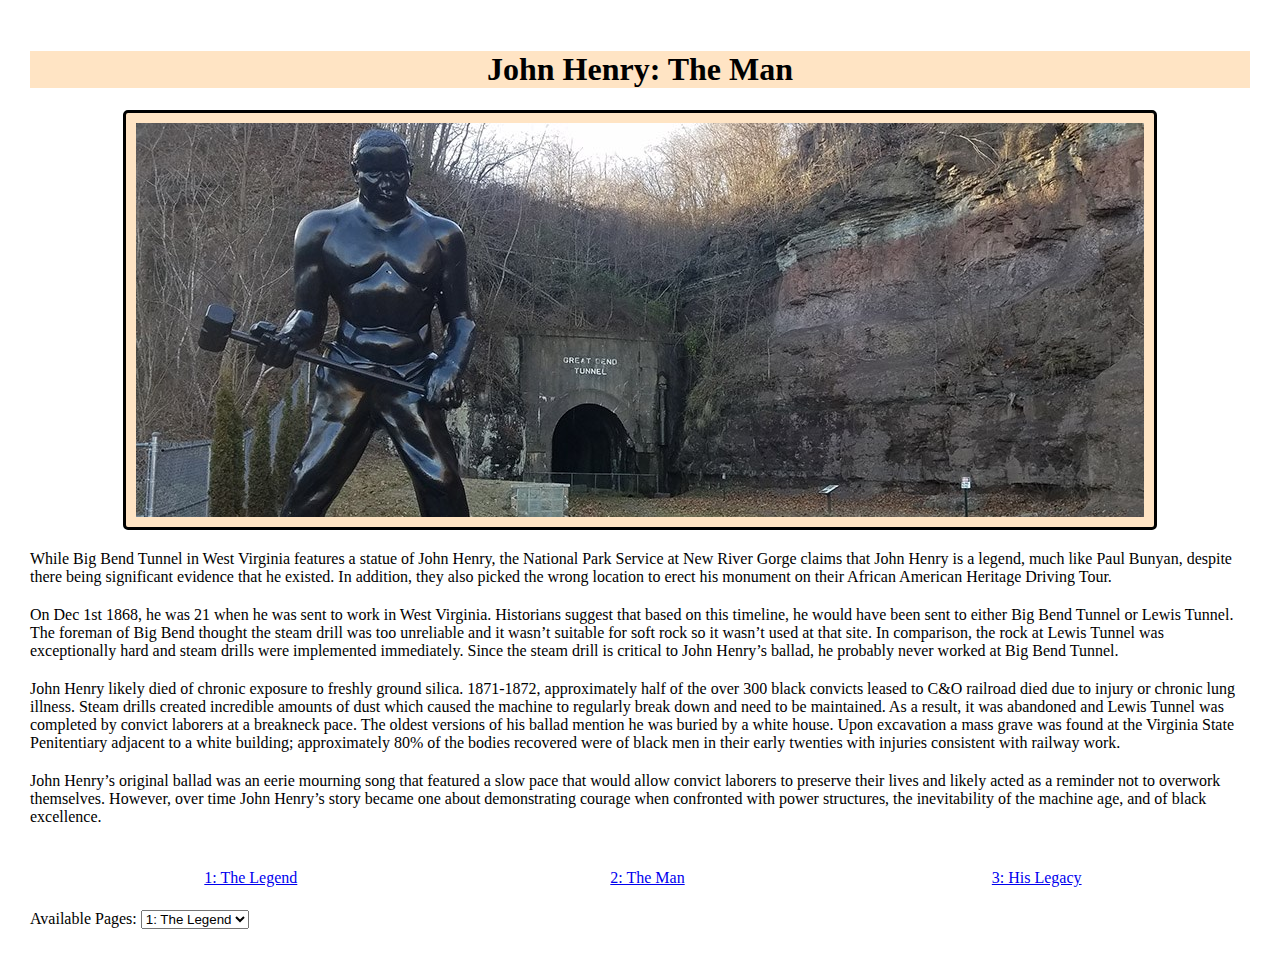
==== legacy.html @ 07477388 "My service dog Hunter has buttons and he told me I was bullying myself XD. I'll finish this in the m" ====
<!DOCTYPE html>
<html>
<head>
<link href="./style.css" rel="stylesheet"  type="text/css"/>
<title>index</title>
</head>
<body>

<h1>John Henry: The Man</h1>

<img src="tunnel.jpg" alt="tunnel" class="center">
<span></span>
While Big Bend Tunnel in West Virginia features a statue of John Henry, the National Park Service at New River Gorge claims that John Henry is a legend, much like Paul Bunyan, despite there being significant evidence that he existed. In addition, they also picked the wrong location to erect his monument on their African American Heritage Driving Tour.
<span></span>
On Dec 1st 1868, he was 21 when he was sent to work in West Virginia. Historians suggest that based on this timeline, he would have been sent to either Big Bend Tunnel or Lewis Tunnel. The foreman of Big Bend thought the steam drill was too unreliable and it wasn’t suitable for soft rock so it wasn’t used at that site. In comparison, the rock at Lewis Tunnel was exceptionally hard and steam drills were implemented immediately. Since the steam drill is critical to John Henry’s ballad, he probably never worked at Big Bend Tunnel.
<span></span>
John Henry likely died of chronic exposure to freshly ground silica. 1871-1872, approximately half of the over 300 black convicts leased to C&O railroad died due to injury or chronic lung illness. Steam drills created incredible amounts of dust which caused the machine to regularly break down and need to be maintained. As a result, it was abandoned and Lewis Tunnel was completed by convict laborers at a breakneck pace. The oldest versions of his ballad mention he was buried by a white house. Upon excavation a mass grave was found at the Virginia State Penitentiary adjacent to a white building; approximately 80% of the bodies recovered were of black men in their early twenties with injuries consistent with railway work. 
<span></span>
John Henry’s original ballad was an eerie mourning song that featured a slow pace that would allow convict laborers to preserve their lives and likely acted as a reminder not to overwork themselves. However, over time John Henry’s story became one about demonstrating courage when confronted with power structures, the inevitability of the machine age, and of black excellence. 
<span></span>
<span></span>
</body>
<table style="width:100%">
    <tr>
      <td><a href="index.asp">1: The Legend</a></td>
      <td><a href="man.asp">2: The Man</a></td>
      <td><a href="legacy.asp">3: His Legacy</a></td>
    </tr>
  </table>
  <span></span>
  <label for="Pages">Available Pages:</label>
<select name="Pages" id="page">
  <option value="index.asp">1: The Legend</option>
  <option value="man.asp">2: The Man</option>
  <option value="legacy.asp">3: His Legacy</option>
</select>
</html>
---- style.css ----
h1 {
	background-color: bisque;
	color: black;
	text-align: center;
  }

  img {
	background-color: bisque;
	border: 3px solid black;
	display: block;
	margin-left: auto;
	margin-right: auto;
	border-radius: 5px;
	padding: 10px;
	width: "25%"
  }
  p {
	margin: 20px;
	text-align: center 

  }

  body {
	margin: 20px;
	padding: 10px;
	text-align: left 
  }

  span {
	content: '';
	width: 100%;
	height: 1em;
	display: inline-block;
  }

table{
	text-align: center;
}
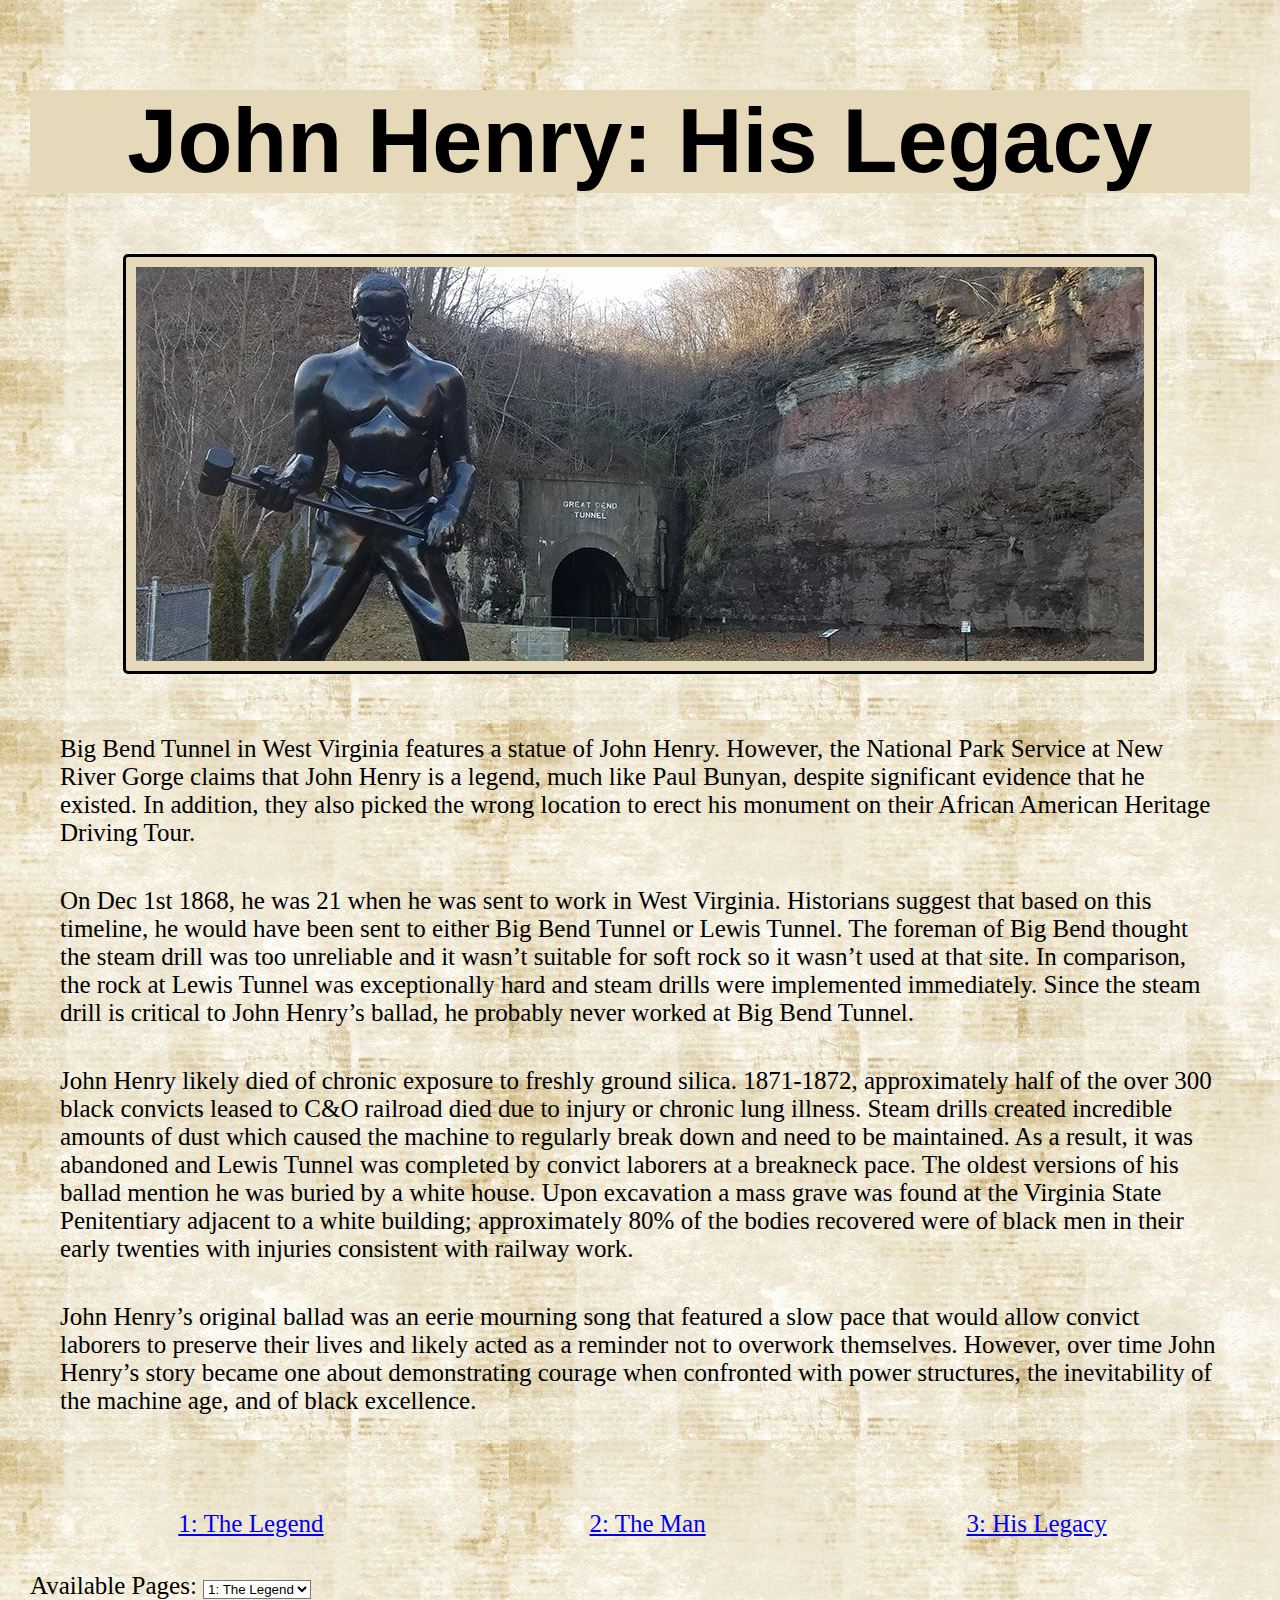
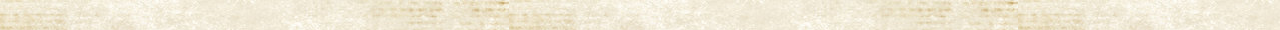
==== commit ea0c95b7: "Final!!!" ====
--- a/legacy.html
+++ b/legacy.html
@@ -6,17 +6,14 @@
 </head>
 <body>
 
-<h1>John Henry: The Man</h1>
+<h1>John Henry: His Legacy</h1>
 
 <img src="tunnel.jpg" alt="tunnel" class="center">
 <span></span>
-While Big Bend Tunnel in West Virginia features a statue of John Henry, the National Park Service at New River Gorge claims that John Henry is a legend, much like Paul Bunyan, despite there being significant evidence that he existed. In addition, they also picked the wrong location to erect his monument on their African American Heritage Driving Tour.
-<span></span>
-On Dec 1st 1868, he was 21 when he was sent to work in West Virginia. Historians suggest that based on this timeline, he would have been sent to either Big Bend Tunnel or Lewis Tunnel. The foreman of Big Bend thought the steam drill was too unreliable and it wasn’t suitable for soft rock so it wasn’t used at that site. In comparison, the rock at Lewis Tunnel was exceptionally hard and steam drills were implemented immediately. Since the steam drill is critical to John Henry’s ballad, he probably never worked at Big Bend Tunnel.
-<span></span>
-John Henry likely died of chronic exposure to freshly ground silica. 1871-1872, approximately half of the over 300 black convicts leased to C&O railroad died due to injury or chronic lung illness. Steam drills created incredible amounts of dust which caused the machine to regularly break down and need to be maintained. As a result, it was abandoned and Lewis Tunnel was completed by convict laborers at a breakneck pace. The oldest versions of his ballad mention he was buried by a white house. Upon excavation a mass grave was found at the Virginia State Penitentiary adjacent to a white building; approximately 80% of the bodies recovered were of black men in their early twenties with injuries consistent with railway work. 
-<span></span>
-John Henry’s original ballad was an eerie mourning song that featured a slow pace that would allow convict laborers to preserve their lives and likely acted as a reminder not to overwork themselves. However, over time John Henry’s story became one about demonstrating courage when confronted with power structures, the inevitability of the machine age, and of black excellence. 
+<p id="on">Big Bend Tunnel in West Virginia features a statue of John Henry. However, the National Park Service at New River Gorge claims that John Henry is a legend, much like Paul Bunyan, despite significant evidence that he existed. In addition, they also picked the wrong location to erect his monument on their African American Heritage Driving Tour.</p>
+<p id="on">On Dec 1st 1868, he was 21 when he was sent to work in West Virginia. Historians suggest that based on this timeline, he would have been sent to either Big Bend Tunnel or Lewis Tunnel. The foreman of Big Bend thought the steam drill was too unreliable and it wasn’t suitable for soft rock so it wasn’t used at that site. In comparison, the rock at Lewis Tunnel was exceptionally hard and steam drills were implemented immediately. Since the steam drill is critical to John Henry’s ballad, he probably never worked at Big Bend Tunnel.</p>
+<p id="on">John Henry likely died of chronic exposure to freshly ground silica. 1871-1872, approximately half of the over 300 black convicts leased to C&O railroad died due to injury or chronic lung illness. Steam drills created incredible amounts of dust which caused the machine to regularly break down and need to be maintained. As a result, it was abandoned and Lewis Tunnel was completed by convict laborers at a breakneck pace. The oldest versions of his ballad mention he was buried by a white house. Upon excavation a mass grave was found at the Virginia State Penitentiary adjacent to a white building; approximately 80% of the bodies recovered were of black men in their early twenties with injuries consistent with railway work. </p>
+<p id="on">John Henry’s original ballad was an eerie mourning song that featured a slow pace that would allow convict laborers to preserve their lives and likely acted as a reminder not to overwork themselves. However, over time John Henry’s story became one about demonstrating courage when confronted with power structures, the inevitability of the machine age, and of black excellence. </p>
 <span></span>
 <span></span>
 </body>
--- a/style.css
+++ b/style.css
@@ -1,12 +1,14 @@
 h1 {
-	background-color: bisque;
-	color: black;
+	background-color: #e5d9b9;
+	color: #000000;
 	text-align: center;
+	font-family: 'Gill Sans', 'Gill Sans MT', Calibri, 'Trebuchet MS', sans-serif;
+	font-size: 90px; 
   }
 
   img {
-	background-color: bisque;
-	border: 3px solid black;
+	background-color: #e5d9b9;
+	border: 3px solid #000000;
 	display: block;
 	margin-left: auto;
 	margin-right: auto;
@@ -16,14 +18,20 @@
   }
   p {
 	margin: 20px;
-	text-align: center 
+	text-align: center;
+	font-family: 'Times New Roman', Times, serif;
+	font-size: 25px; 
+
 
   }
 
   body {
+	background-image: url("newspaper.jpg");
 	margin: 20px;
 	padding: 10px;
-	text-align: left 
+	text-align: left;
+	font-family: 'Times New Roman', Times, serif;
+	font-size: 25px; 
   }
 
   span {
@@ -35,4 +43,30 @@
 
 table{
 	text-align: center;
+}
+
+select{
+	background-color: #ffffff;
+}
+select :hover{
+	text-shadow: #000000;
+}
+
+ol{
+	font-family: 'Times New Roman', Times, serif;
+	font-size: 25px;
+}
+
+img.left{
+	text-align: left;
+	width: 200px;
+	width: 400px;
+}
+
+#on{
+	margin: 20px;
+	padding: 10px;
+	text-align: left;
+	font-family: 'Times New Roman', Times, serif;
+	font-size: 25px; 
 }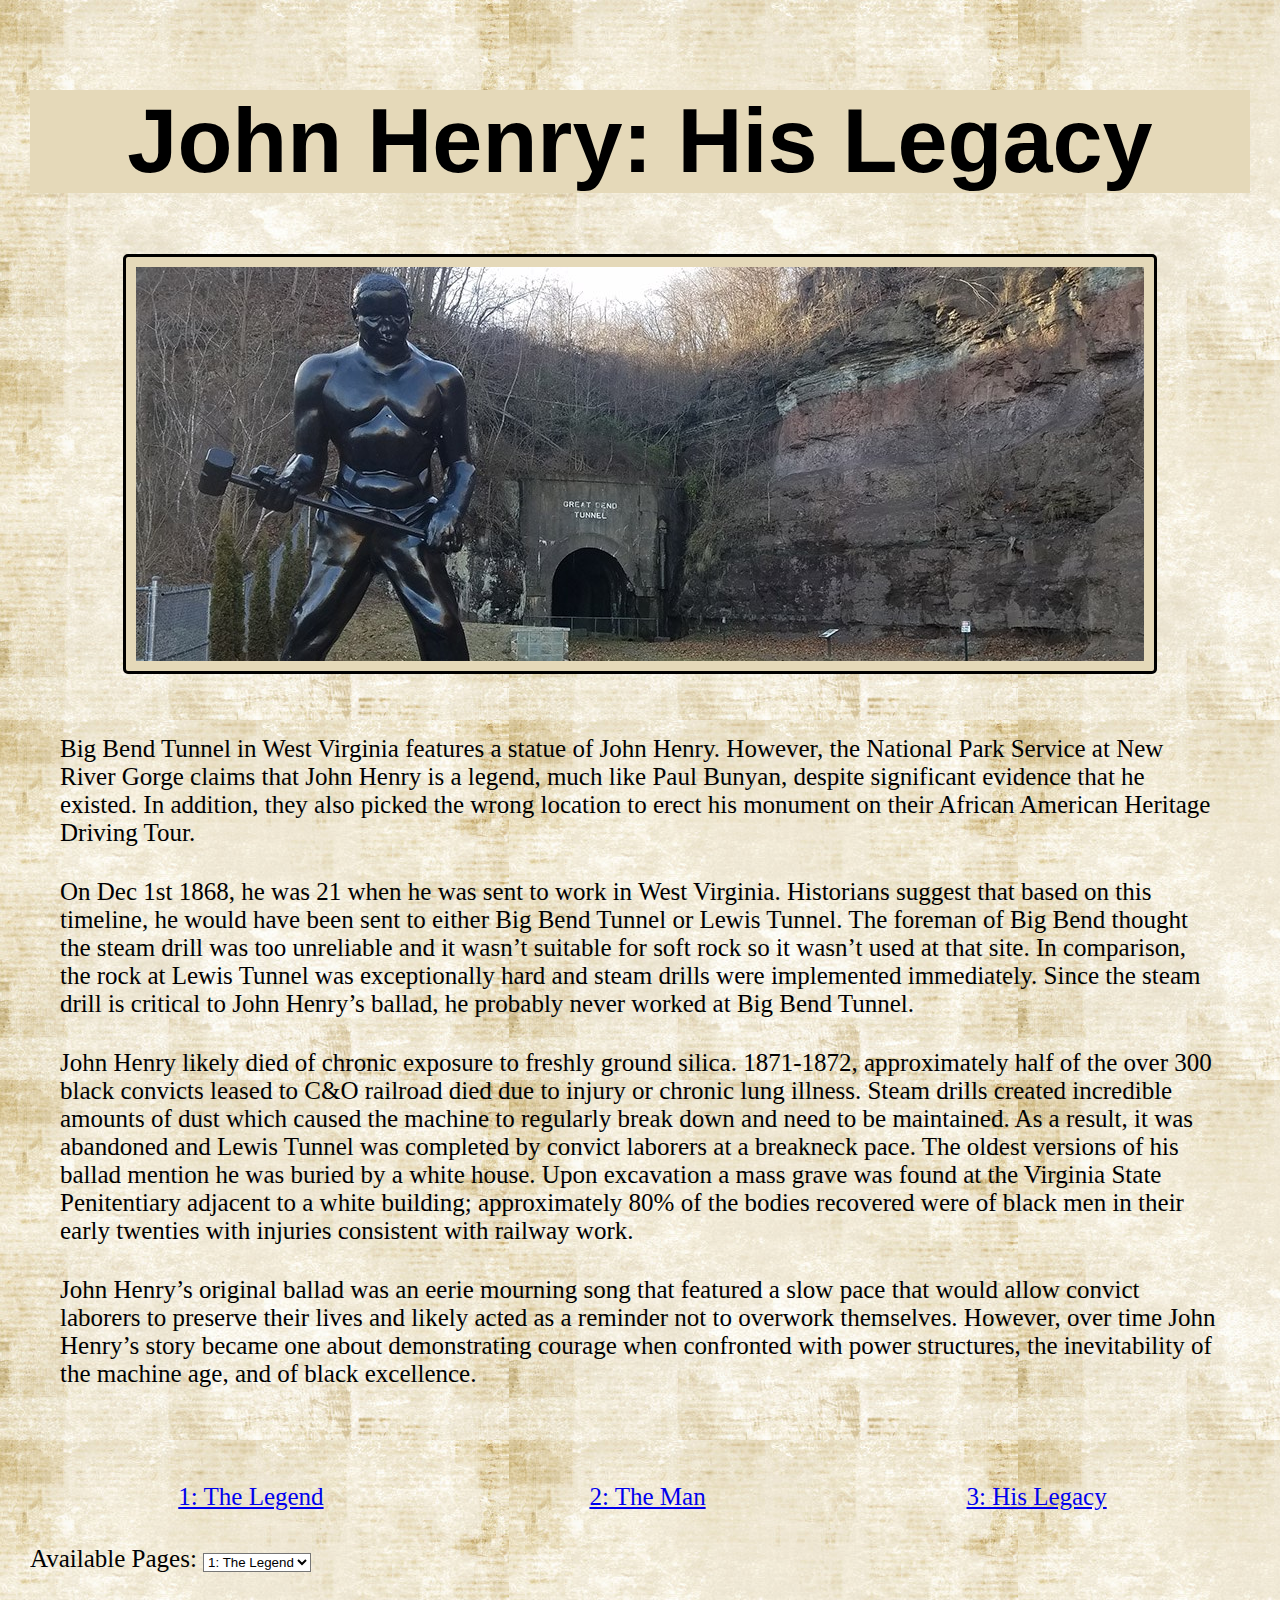
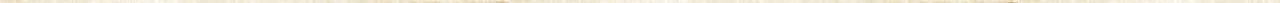
==== commit 6ce790e6: "validate css and html" ====
--- a/legacy.html
+++ b/legacy.html
@@ -1,8 +1,9 @@
 <!DOCTYPE html>
-<html>
+<html lang="en">
 <head>
-<link href="./style.css" rel="stylesheet"  type="text/css"/>
-<title>index</title>
+<meta charset="utf-8">
+<link href="./style.css" rel="stylesheet"  type="text/css">
+<title>legacy</title>
 </head>
 <body>
 
@@ -10,13 +11,12 @@
 
 <img src="tunnel.jpg" alt="tunnel" class="center">
 <span></span>
-<p id="on">Big Bend Tunnel in West Virginia features a statue of John Henry. However, the National Park Service at New River Gorge claims that John Henry is a legend, much like Paul Bunyan, despite significant evidence that he existed. In addition, they also picked the wrong location to erect his monument on their African American Heritage Driving Tour.</p>
-<p id="on">On Dec 1st 1868, he was 21 when he was sent to work in West Virginia. Historians suggest that based on this timeline, he would have been sent to either Big Bend Tunnel or Lewis Tunnel. The foreman of Big Bend thought the steam drill was too unreliable and it wasn’t suitable for soft rock so it wasn’t used at that site. In comparison, the rock at Lewis Tunnel was exceptionally hard and steam drills were implemented immediately. Since the steam drill is critical to John Henry’s ballad, he probably never worked at Big Bend Tunnel.</p>
-<p id="on">John Henry likely died of chronic exposure to freshly ground silica. 1871-1872, approximately half of the over 300 black convicts leased to C&O railroad died due to injury or chronic lung illness. Steam drills created incredible amounts of dust which caused the machine to regularly break down and need to be maintained. As a result, it was abandoned and Lewis Tunnel was completed by convict laborers at a breakneck pace. The oldest versions of his ballad mention he was buried by a white house. Upon excavation a mass grave was found at the Virginia State Penitentiary adjacent to a white building; approximately 80% of the bodies recovered were of black men in their early twenties with injuries consistent with railway work. </p>
-<p id="on">John Henry’s original ballad was an eerie mourning song that featured a slow pace that would allow convict laborers to preserve their lives and likely acted as a reminder not to overwork themselves. However, over time John Henry’s story became one about demonstrating courage when confronted with power structures, the inevitability of the machine age, and of black excellence. </p>
+<p id="on">Big Bend Tunnel in West Virginia features a statue of John Henry. However, the National Park Service at New River Gorge claims that John Henry is a legend, much like Paul Bunyan, despite significant evidence that he existed. In addition, they also picked the wrong location to erect his monument on their African American Heritage Driving Tour. <span></span>
+On Dec 1st 1868, he was 21 when he was sent to work in West Virginia. Historians suggest that based on this timeline, he would have been sent to either Big Bend Tunnel or Lewis Tunnel. The foreman of Big Bend thought the steam drill was too unreliable and it wasn’t suitable for soft rock so it wasn’t used at that site. In comparison, the rock at Lewis Tunnel was exceptionally hard and steam drills were implemented immediately. Since the steam drill is critical to John Henry’s ballad, he probably never worked at Big Bend Tunnel. <span></span>
+John Henry likely died of chronic exposure to freshly ground silica. 1871-1872, approximately half of the over 300 black convicts leased to C&O railroad died due to injury or chronic lung illness. Steam drills created incredible amounts of dust which caused the machine to regularly break down and need to be maintained. As a result, it was abandoned and Lewis Tunnel was completed by convict laborers at a breakneck pace. The oldest versions of his ballad mention he was buried by a white house. Upon excavation a mass grave was found at the Virginia State Penitentiary adjacent to a white building; approximately 80% of the bodies recovered were of black men in their early twenties with injuries consistent with railway work. <span></span>
+John Henry’s original ballad was an eerie mourning song that featured a slow pace that would allow convict laborers to preserve their lives and likely acted as a reminder not to overwork themselves. However, over time John Henry’s story became one about demonstrating courage when confronted with power structures, the inevitability of the machine age, and of black excellence. </p>
 <span></span>
 <span></span>
-</body>
 <table style="width:100%">
     <tr>
       <td><a href="index.asp">1: The Legend</a></td>
@@ -25,10 +25,11 @@
     </tr>
   </table>
   <span></span>
-  <label for="Pages">Available Pages:</label>
+  <label>Available Pages:</label>
 <select name="Pages" id="page">
   <option value="index.asp">1: The Legend</option>
   <option value="man.asp">2: The Man</option>
   <option value="legacy.asp">3: His Legacy</option>
 </select>
+</body>
 </html>--- a/style.css
+++ b/style.css
@@ -14,7 +14,6 @@
 	margin-right: auto;
 	border-radius: 5px;
 	padding: 10px;
-	width: "25%"
   }
   p {
 	margin: 20px;
@@ -49,7 +48,7 @@
 	background-color: #ffffff;
 }
 select :hover{
-	text-shadow: #000000;
+	background-color: #e5d9b9;
 }
 
 ol{
